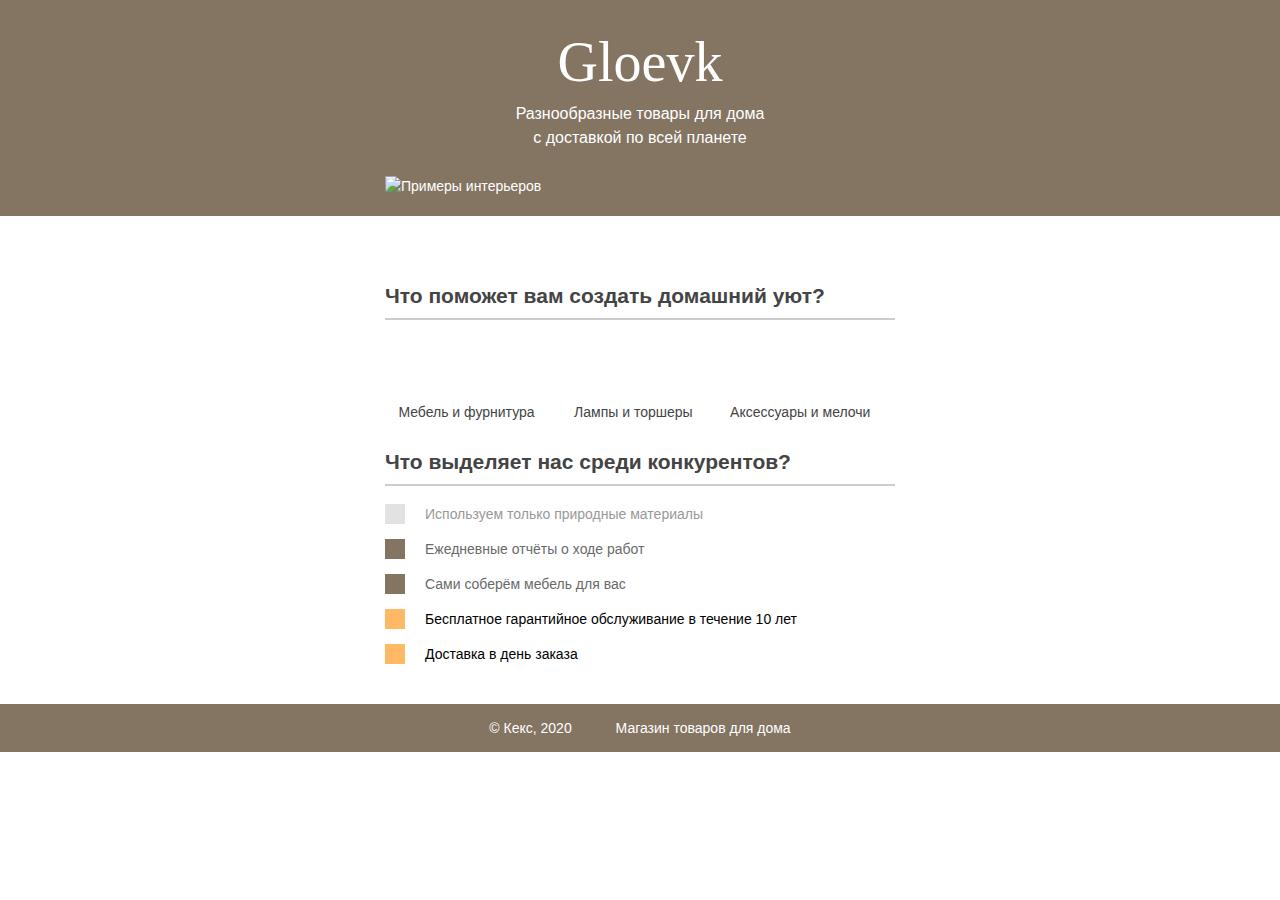
==== index.html @ cc7a2be5 "Add files via upload" ====
<!DOCTYPE html>
<html lang="ru">
  <head>
    <meta charset="utf-8">
    <title>Магазин товаров для дома</title>
    <link rel="stylesheet" href="style.css">
  </head>
  <body>
    <header class="site-header">
      <div class="container">
        <h1>Gloevk</h1>
        <p>Разнообразные товары для дома с доставкой по всей планете</p>
        <img src="img/gloevk-examples.png" width="510" height="80" alt="Примеры интерьеров">
      </div>
    </header>

    <section class="features">
      <h2>Что поможет вам создать домашний уют?</h2>
      <p class="feature-furniture">Мебель и фурнитура</p>
      <p class="feature-lighting">Лампы и торшеры</p>
      <p class="feature-accessories">Аксессуары и мелочи</p>
    </section>

    <section class="advantages">
      <h2>Что выделяет нас среди конкурентов?</h2>
      <ul class="advantages-list">
        <li class="advantages-item">Используем только природные материалы</li>
        <li class="advantages-item standard">Ежедневные отчёты о ходе работ</li>
        <li class="advantages-item standard">Сами соберём мебель для вас</li>
        <li class="advantages-item vip">Бесплатное гарантийное обслуживание в течение 10 лет</li>
        <li class="advantages-item vip">Доставка в день заказа</li>
      </ul>
    </section>

    <footer class="site-footer">
      <div class="container">
        <p>© Кекс, 2020</p>
        <p>Магазин товаров для дома</p>
      </div>
    </footer>
  </body>
</html>
---- style.css ----
body {
  margin: 0;
  padding: 0;
  font-family: "Arial", sans-serif;
  font-size: 14px;
  line-height: 20px;
  color: #444444;
}

h1 {
  width: 255px;
  margin: 0 auto 8px;
  font-family: "Georgia", serif;
  text-align: center;
  font-weight: normal;
  font-size: 56px;
  line-height: 64px;
}

h2 {
  border-bottom: 2px solid #cccccc;
  padding-bottom: 12px;
}

.container {
  width: 510px;
  margin: 0 auto;
  padding: 0 20px;
}

.site-header {
  min-width: 550px;
  height: 186px;
  margin-bottom: 70px;
  padding-top: 30px;
  background: #847462 no-repeat center url("img/gloevk-bg.jpg");
  background-size: cover;
  color: #ffffff;
}

.site-header p {
  width: 255px;
  margin: 0 auto 26px;
  text-align: center;
  font-size: 16px;
  line-height: 24px; 
}

.site-header img {
  display: block;
  margin: 0 auto;
}

.features {
  width: 510px;
  margin: 0 auto 30px;
  padding: 0 20px;
}

.features p {
  display: inline-block;
  vertical-align: top;
  width: 30%;
  margin: 0 5px;
  background-repeat: no-repeat;
  background-position: center top;
  text-align: center;
}

.feature-furniture {
  padding-top: 65px;
  background-image: url("img/furniture.svg");
}

.feature-lighting {
  padding-top: 65px;
  background-image: url("img/lighting.svg");
}

.feature-accessories {
  padding-top: 65px;
  background-image: url("img/accessories.svg");
}

.advantages {
  width: 510px;
  margin: 0 auto 40px;
  padding: 0 20px;
}

.advantages-list {
  padding: 0;
  list-style: none;  
}

.advantages-item {
  margin-bottom: 15px;
  padding-left: 20px;
  border-left: 20px solid #e2e2e2;
  color: #999999;
}

.standard {
  border-color: #847462;
  color: #6a6a6a;
}

.vip {
  border-color: #ffb864;
  color: #000000;
}

.site-footer {
  min-width: 550px;
  background-color: #847462;
  color: #ffffff;
}

.site-footer .container {
  text-align: center;
}

.site-footer p {
  display: inline-block;
  vertical-align: middle;
  padding: 0 20px;
}
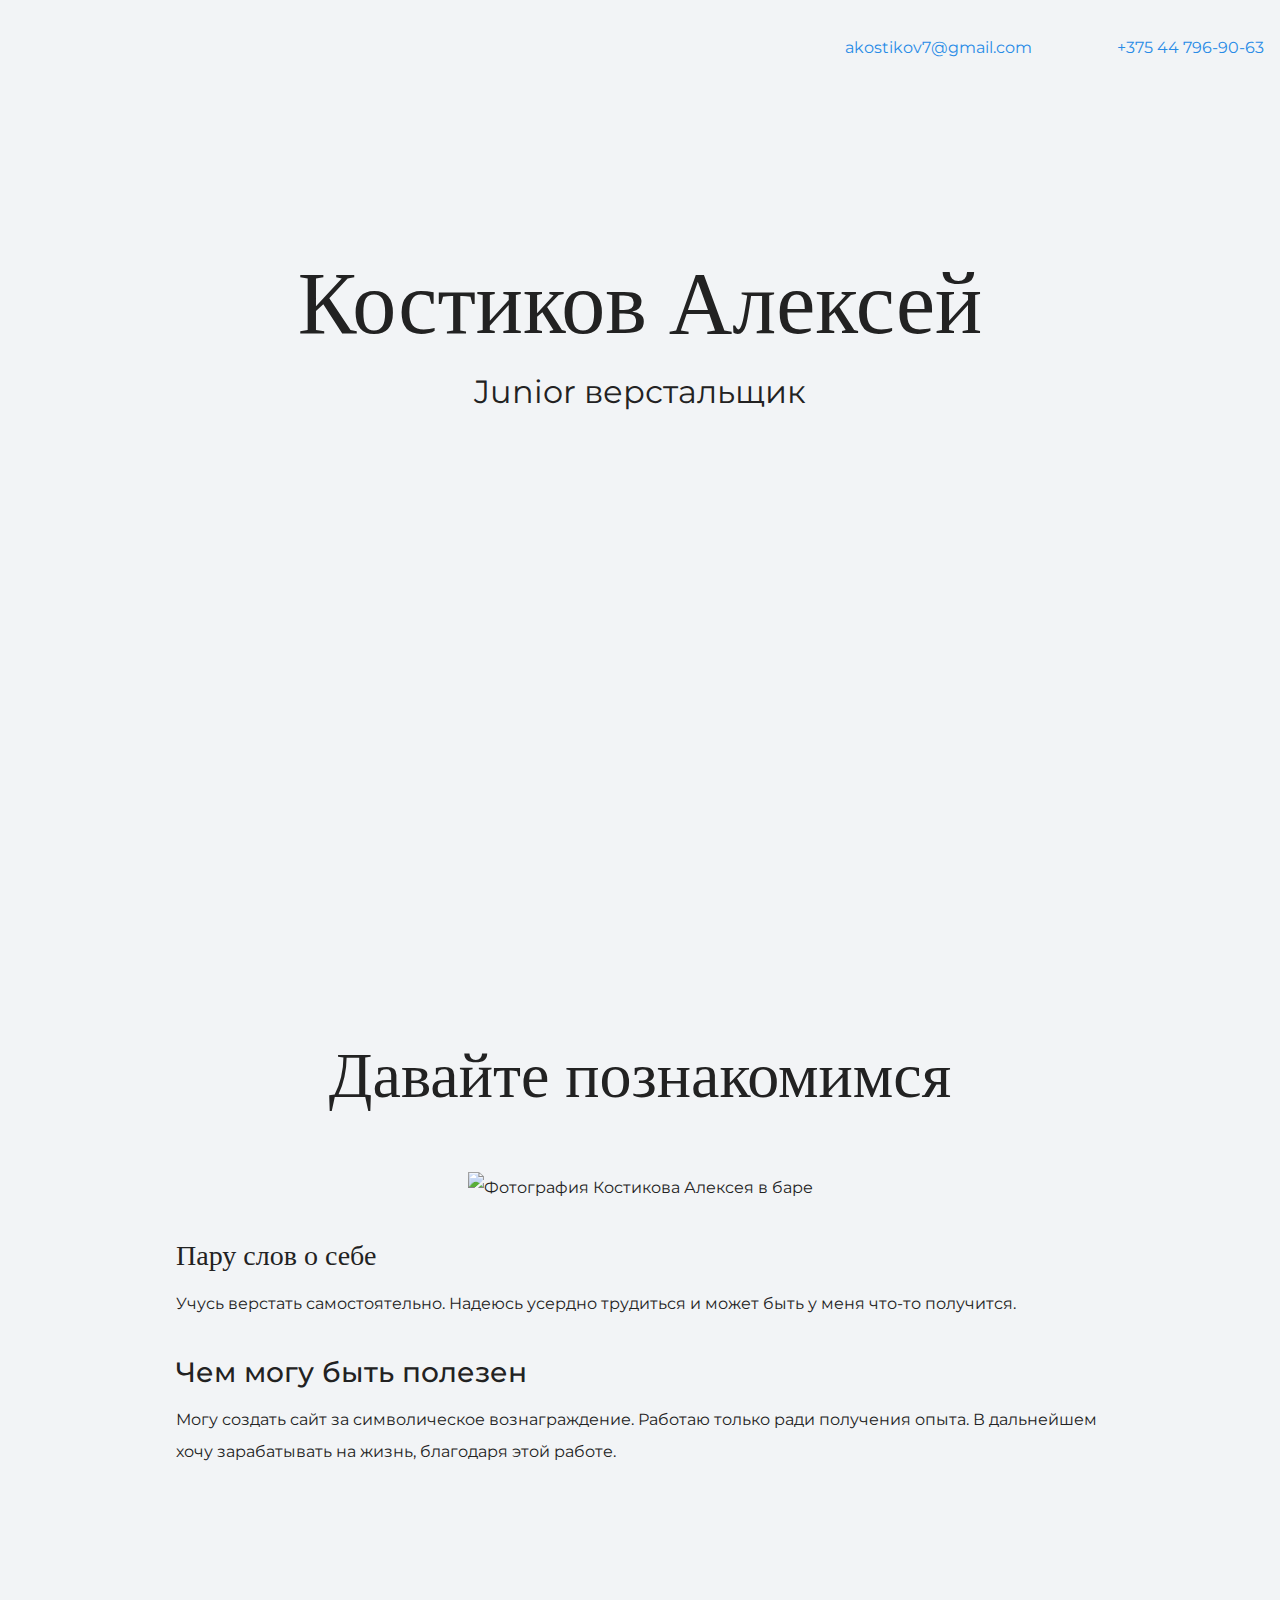
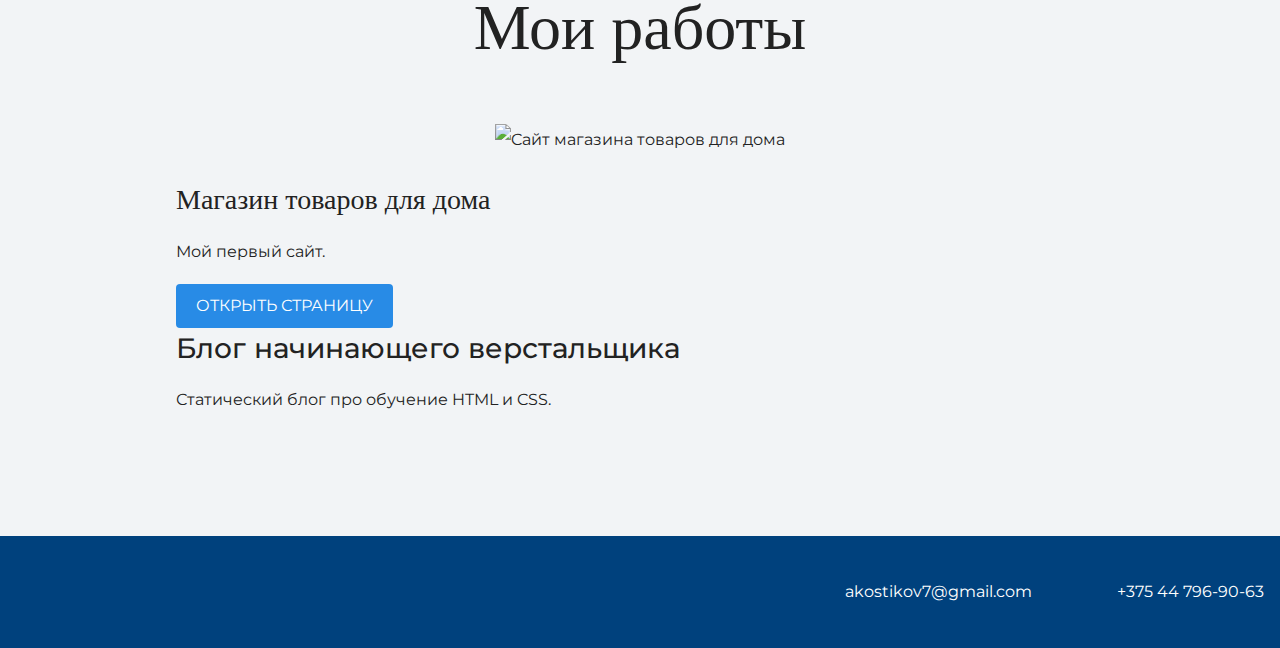
==== commit 6f5540f7: "Add files via upload" ====
--- a/index.html
+++ b/index.html
@@ -1,42 +1,63 @@
 <!DOCTYPE html>
 <html lang="ru">
+
   <head>
-    <meta charset="utf-8">
-    <title>Магазин товаров для дома</title>
+    <meta charset="UTF-8">
     <link rel="stylesheet" href="style.css">
+    <title>Портфолио Junior верстальщика</title>
+    <link href="https://fonts.googleapis.com/css?family=Montserrat:400,500,700|Old+Standard+TT&display=swap&subset=cyrillic"
+      rel="stylesheet">
   </head>
+
   <body>
-    <header class="site-header">
+
+    <header class="page-header">
       <div class="container">
-        <h1>Gloevk</h1>
-        <p>Разнообразные товары для дома с доставкой по всей планете</p>
-        <img src="img/gloevk-examples.png" width="510" height="80" alt="Примеры интерьеров">
+      <a class="header-email" href="mailto:akostikov7@gmail.com">akostikov7@gmail.com</a>
+      <a class="header-phone" href="tel:+375447969063">+375 44 796-90-63</a>
       </div>
     </header>
 
-    <section class="features">
-      <h2>Что поможет вам создать домашний уют?</h2>
-      <p class="feature-furniture">Мебель и фурнитура</p>
-      <p class="feature-lighting">Лампы и торшеры</p>
-      <p class="feature-accessories">Аксессуары и мелочи</p>
+    <section class="hero-image">
+      <div class="container">
+      <h1 class="heading">Костиков Алексей</h1>
+      <p>Junior верстальщик</p>
+      </div>
     </section>
 
-    <section class="advantages">
-      <h2>Что выделяет нас среди конкурентов?</h2>
-      <ul class="advantages-list">
-        <li class="advantages-item">Используем только природные материалы</li>
-        <li class="advantages-item standard">Ежедневные отчёты о ходе работ</li>
-        <li class="advantages-item standard">Сами соберём мебель для вас</li>
-        <li class="advantages-item vip">Бесплатное гарантийное обслуживание в течение 10 лет</li>
-        <li class="advantages-item vip">Доставка в день заказа</li>
-      </ul>
+    <section class="intro">
+      <h2 class="subheading">Давайте познакомимся</h2>
+      <figure class="user-image">
+        <img src="files/user1.jpg" width="928" height="536" alt="Фотография Костикова Алексея в баре">
+      </figure>
+      <div class="container">
+      <h3 class="heading">Пару слов о себе</h3>
+      <p>Учусь верстать самостоятельно. Надеюсь усердно трудиться и может быть у меня что-то получится.</p>
+      <h3>Чем могу быть полезен</h3>
+      <p>Могу создать сайт за символическое вознаграждение. Работаю только ради получения опыта. В дальнейшем хочу зарабатывать на жизнь, благодаря этой работе.</p>
+      </div>
     </section>
 
-    <footer class="site-footer">
+    <section class="portfolio">
+      <h2 class="subheading">Мои работы</h2>
+      <figure class="project-image">
+        <img src="files/project.jpg" width="928" height="536" alt="Cайт магазина товаров для дома">
+      </figure>
       <div class="container">
-        <p>© Кекс, 2020</p>
-        <p>Магазин товаров для дома</p>
+      <h3 class="heading">Магазин товаров для дома</h3>
+      <p>Мой первый сайт.</p>
+      <a class="button" href="source/project/index.html">Открыть страницу</a>
+      <h3>Блог начинающего верстальщика</h3>
+      <p>Статический блог про обучение HTML и CSS.</p>
+      </div>
+    </section>
+
+    <footer class="page-footer">
+      <div class="container">
+      <a class="footer-email" href="mailto:akostikov7@gmail.com">akostikov7@gmail.com</a>
+      <a class="footer-phone" href="tel:+375447969063">+375 44 796-90-63</a>
       </div>
     </footer>
+
   </body>
-</html>
+</html>--- a/style.css
+++ b/style.css
@@ -1,129 +1,194 @@
 body {
   margin: 0;
-  padding: 0;
-  font-family: "Arial", sans-serif;
-  font-size: 14px;
-  line-height: 20px;
-  color: #444444;
-}
-
-h1 {
-  width: 255px;
-  margin: 0 auto 8px;
-  font-family: "Georgia", serif;
-  text-align: center;
-  font-weight: normal;
-  font-size: 56px;
-  line-height: 64px;
-}
-
-h2 {
-  border-bottom: 2px solid #cccccc;
-  padding-bottom: 12px;
+  min-width: 960px;
+  font-family: "Montserrat", "Helvetica", "Arial", sans-serif;
+  font-size: 16px;
+  line-height: 32px;
+  color: #222222;
+  background-color: #f2f4f6;
+  background-image: url("img/hero-bg.jpg");
+  background-repeat: no-repeat;
+  background-position: top center;
 }
 
 .container {
-  width: 510px;
+  max-width: 928px;
   margin: 0 auto;
-  padding: 0 20px;
+  padding: 0 16px;
 }
 
-.site-header {
-  min-width: 550px;
-  height: 186px;
-  margin-bottom: 70px;
-  padding-top: 30px;
-  background: #847462 no-repeat center url("img/gloevk-bg.jpg");
-  background-size: cover;
+.page-header {
+  margin: 0 0 160px;
+  padding: 32px 0 32px;
+}
+
+.page-header .container,
+.page-footer .container {
+  max-width: 1408px;
+  text-align: right;
+}
+
+.page-header a {
+  margin-left: 56px;
+  color: #288be6;
+  text-decoration: none;
+  background-repeat: no-repeat;
+  background-position: left;
+}
+
+.header-email {
+  padding-left: 30px;
+  background-image: url("img/icon-email-header.svg");
+}
+
+.header-phone {
+  padding-left: 25px;
+  background-image: url("img/icon-phone-header.svg");
+}
+
+.hero-image {
+  margin-bottom: 620px;
+}
+
+.hero-image .container {
+  max-width: 1408px;
+  text-align: center;
+}
+
+.heading {
+  margin: 0 0 16px;
+  font-family: "Old Standard TT", "Times", "Times New Roman", serif;
+  font-size: 88px;
+  line-height: 96px;
+  font-weight: 400;
+}
+
+.hero-image p {
+  margin: 0;
+  font-size: 32px;
+  line-height: 48px;
+}
+
+.intro {
+  margin: 0 0 120px;
+}
+
+.subheading {
+  margin: 0 0 56px;
+  font-family: "Old Standard TT", "Times", "Times New Roman", serif;
+  font-size: 64px;
+  line-height: 80px;
+  font-weight: 400;
+  text-align: center;
+}
+
+.user-image {
+  margin: 0 0 32px;
+  text-align: center;
+}
+
+.intro h3,
+.portfolio h3 {
+  margin: 0 0 12px;
+  font-size: 28px;
+  line-height: 40px;
+  font-weight: 500;
+}
+
+.intro p {
+  margin: 0 0 32px;
+}
+
+.skills-list {
+  margin: 0;
+  padding: 0;
+}
+
+.skills-list dt {
+  padding-left: 32px;
+  background-repeat: no-repeat;
+  background-position: left;
+}
+
+.skill-html {
+  background-image: url("img/icon-html.svg");
+}
+
+.skill-css {
+  background-image: url("img/icon-css.svg");
+}
+
+.level {
+  margin: 4px 0 16px;
+  padding: 0;
+  height: 14px;
+  font-size: 0;
+  background-color: #ffffff;
+  border: 1px solid #86c3fa;
+  border-radius: 8px;
+}
+
+.level div {
+  margin: 1px;
+  height: 12px;
+  background-color: #288be6;
+  border-radius: 6px;
+}
+
+.portfolio {
+  margin: 0 0 120px;
+}
+
+.projects {
+  margin: 0;
+  padding: 0;
+  list-style: none;
+}
+
+.projects li {
+  margin: 0 0 80px;
+}
+
+.project-image {
+  margin: 0 0 24px;
+  text-align: center;
+}
+
+.projects p {
+  margin: 0 0 24px;
+}
+
+.button {
+  padding: 6px 20px;
+  display: inline-block;
+  vertical-align: baseline;
+  text-decoration: none;
+  text-transform: uppercase;
+  border-radius: 4px;
+  background-color: #288be6;
   color: #ffffff;
 }
 
-.site-header p {
-  width: 255px;
-  margin: 0 auto 26px;
-  text-align: center;
-  font-size: 16px;
-  line-height: 24px; 
-}
-
-.site-header img {
-  display: block;
-  margin: 0 auto;
-}
-
-.features {
-  width: 510px;
-  margin: 0 auto 30px;
-  padding: 0 20px;
-}
-
-.features p {
-  display: inline-block;
-  vertical-align: top;
-  width: 30%;
-  margin: 0 5px;
-  background-repeat: no-repeat;
-  background-position: center top;
-  text-align: center;
-}
-
-.feature-furniture {
-  padding-top: 65px;
-  background-image: url("img/furniture.svg");
-}
-
-.feature-lighting {
-  padding-top: 65px;
-  background-image: url("img/lighting.svg");
-}
-
-.feature-accessories {
-  padding-top: 65px;
-  background-image: url("img/accessories.svg");
-}
-
-.advantages {
-  width: 510px;
-  margin: 0 auto 40px;
-  padding: 0 20px;
-}
-
-.advantages-list {
-  padding: 0;
-  list-style: none;  
-}
-
-.advantages-item {
-  margin-bottom: 15px;
-  padding-left: 20px;
-  border-left: 20px solid #e2e2e2;
-  color: #999999;
-}
-
-.standard {
-  border-color: #847462;
-  color: #6a6a6a;
-}
-
-.vip {
-  border-color: #ffb864;
-  color: #000000;
-}
-
-.site-footer {
-  min-width: 550px;
-  background-color: #847462;
+.page-footer {
+  padding: 40px 0;
+  background-color: #00417d;
   color: #ffffff;
 }
 
-.site-footer .container {
-  text-align: center;
+.page-footer a {
+  margin-left: 56px;
+  color: inherit;
+  text-decoration: none;
+  background-repeat: no-repeat;
+  background-position: left;
 }
 
-.site-footer p {
-  display: inline-block;
-  vertical-align: middle;
-  padding: 0 20px;
+.footer-email {
+  padding-left: 30px;
+  background-image: url("img/icon-email-footer.svg");
 }
 
-
+.footer-phone {
+  padding-left: 25px;
+  background-image: url("img/icon-phone-footer.svg");
+}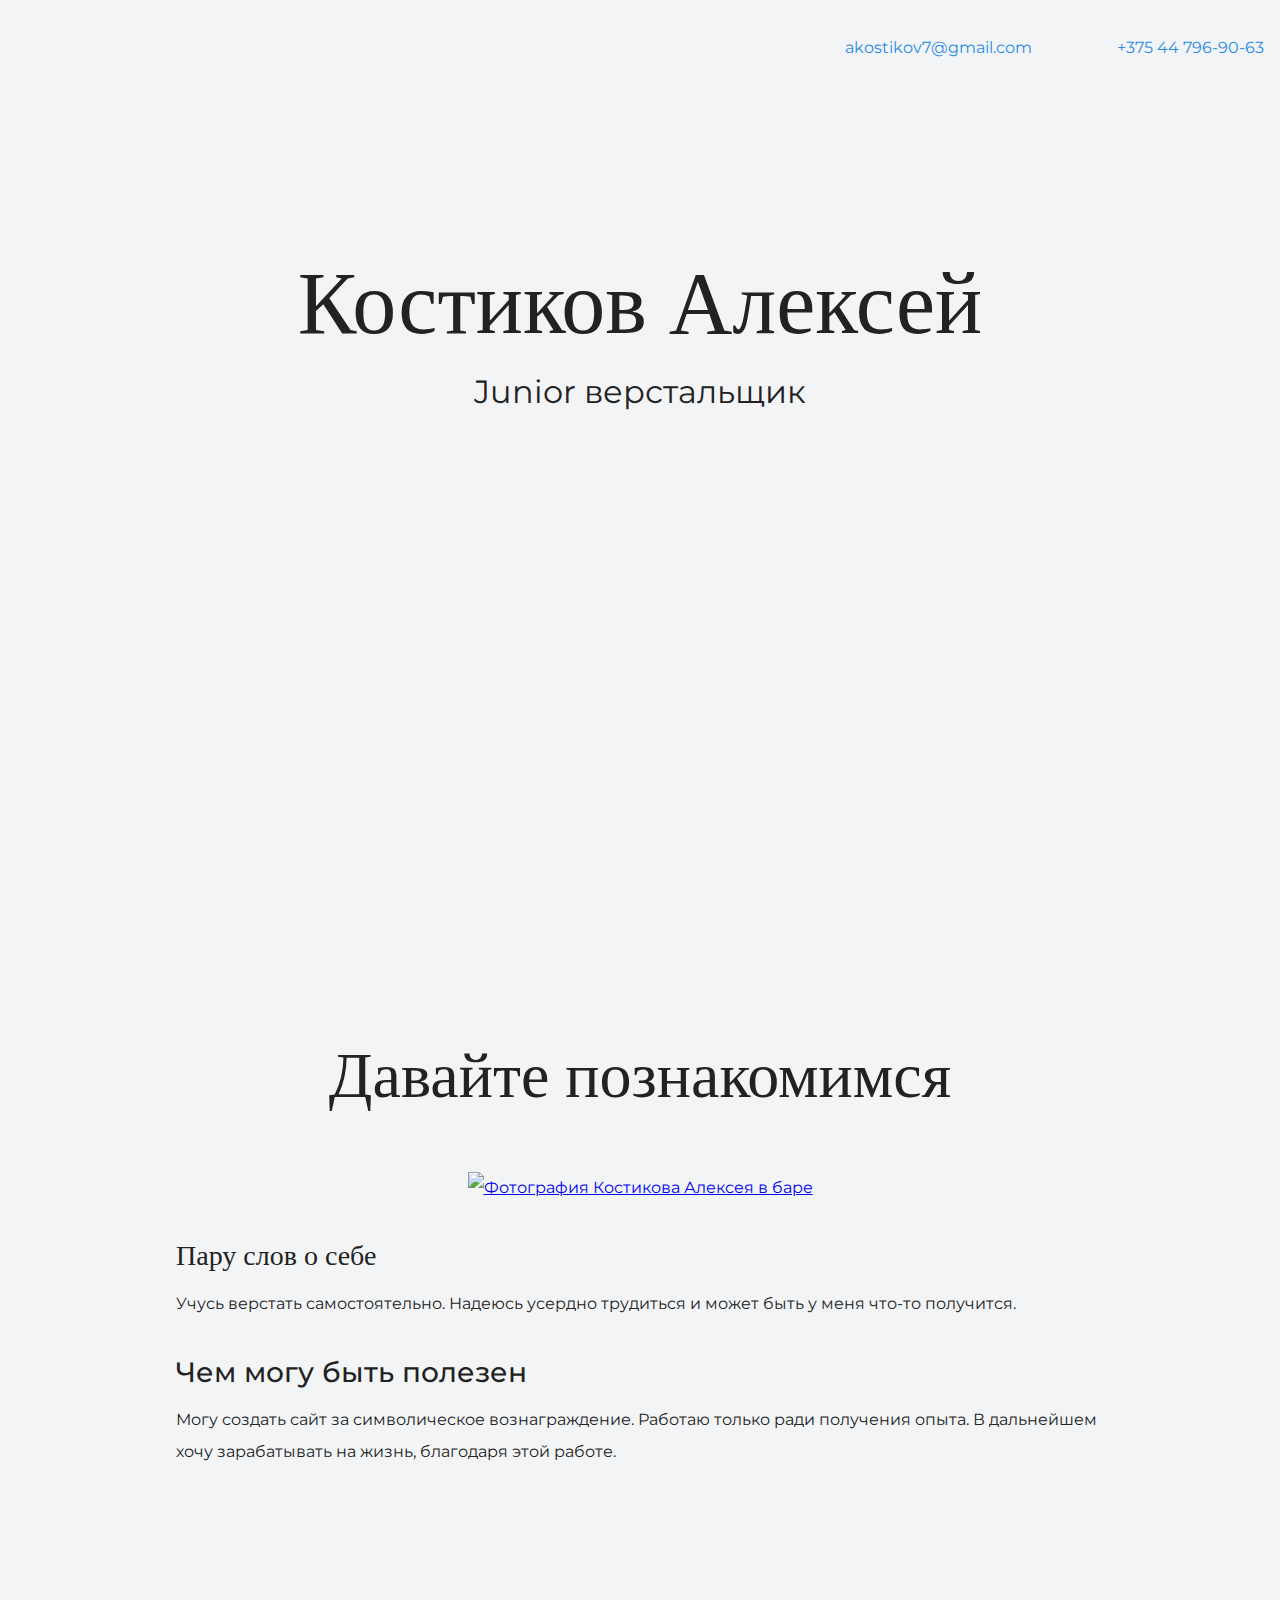
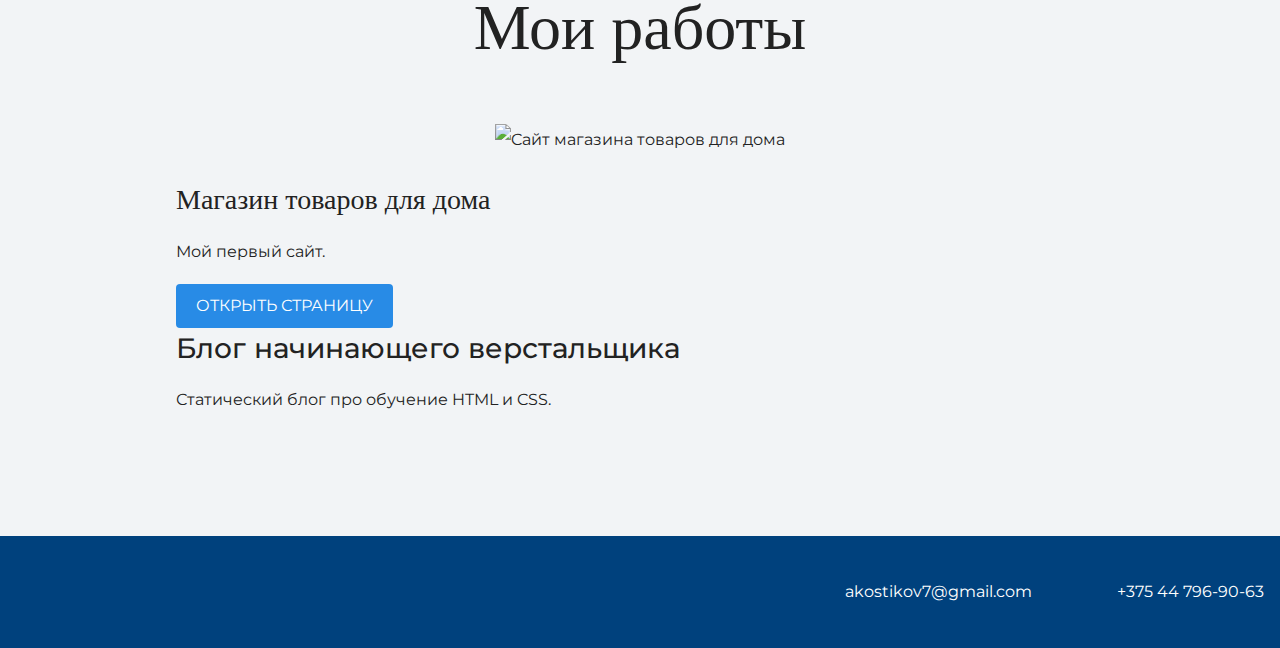
==== commit b2976e52: "Add files via upload" ====
--- a/index.html
+++ b/index.html
@@ -28,7 +28,9 @@
     <section class="intro">
       <h2 class="subheading">Давайте познакомимся</h2>
       <figure class="user-image">
-        <img src="files/user1.jpg" width="928" height="536" alt="Фотография Костикова Алексея в баре">
+        <a href="https://github.com/Cka3o4HuK63/My_site/tree/main/folder1">
+        <img src="user1.jpg" width="928" height="536" alt="Фотография Костикова Алексея в баре">
+        </a>
       </figure>
       <div class="container">
       <h3 class="heading">Пару слов о себе</h3>
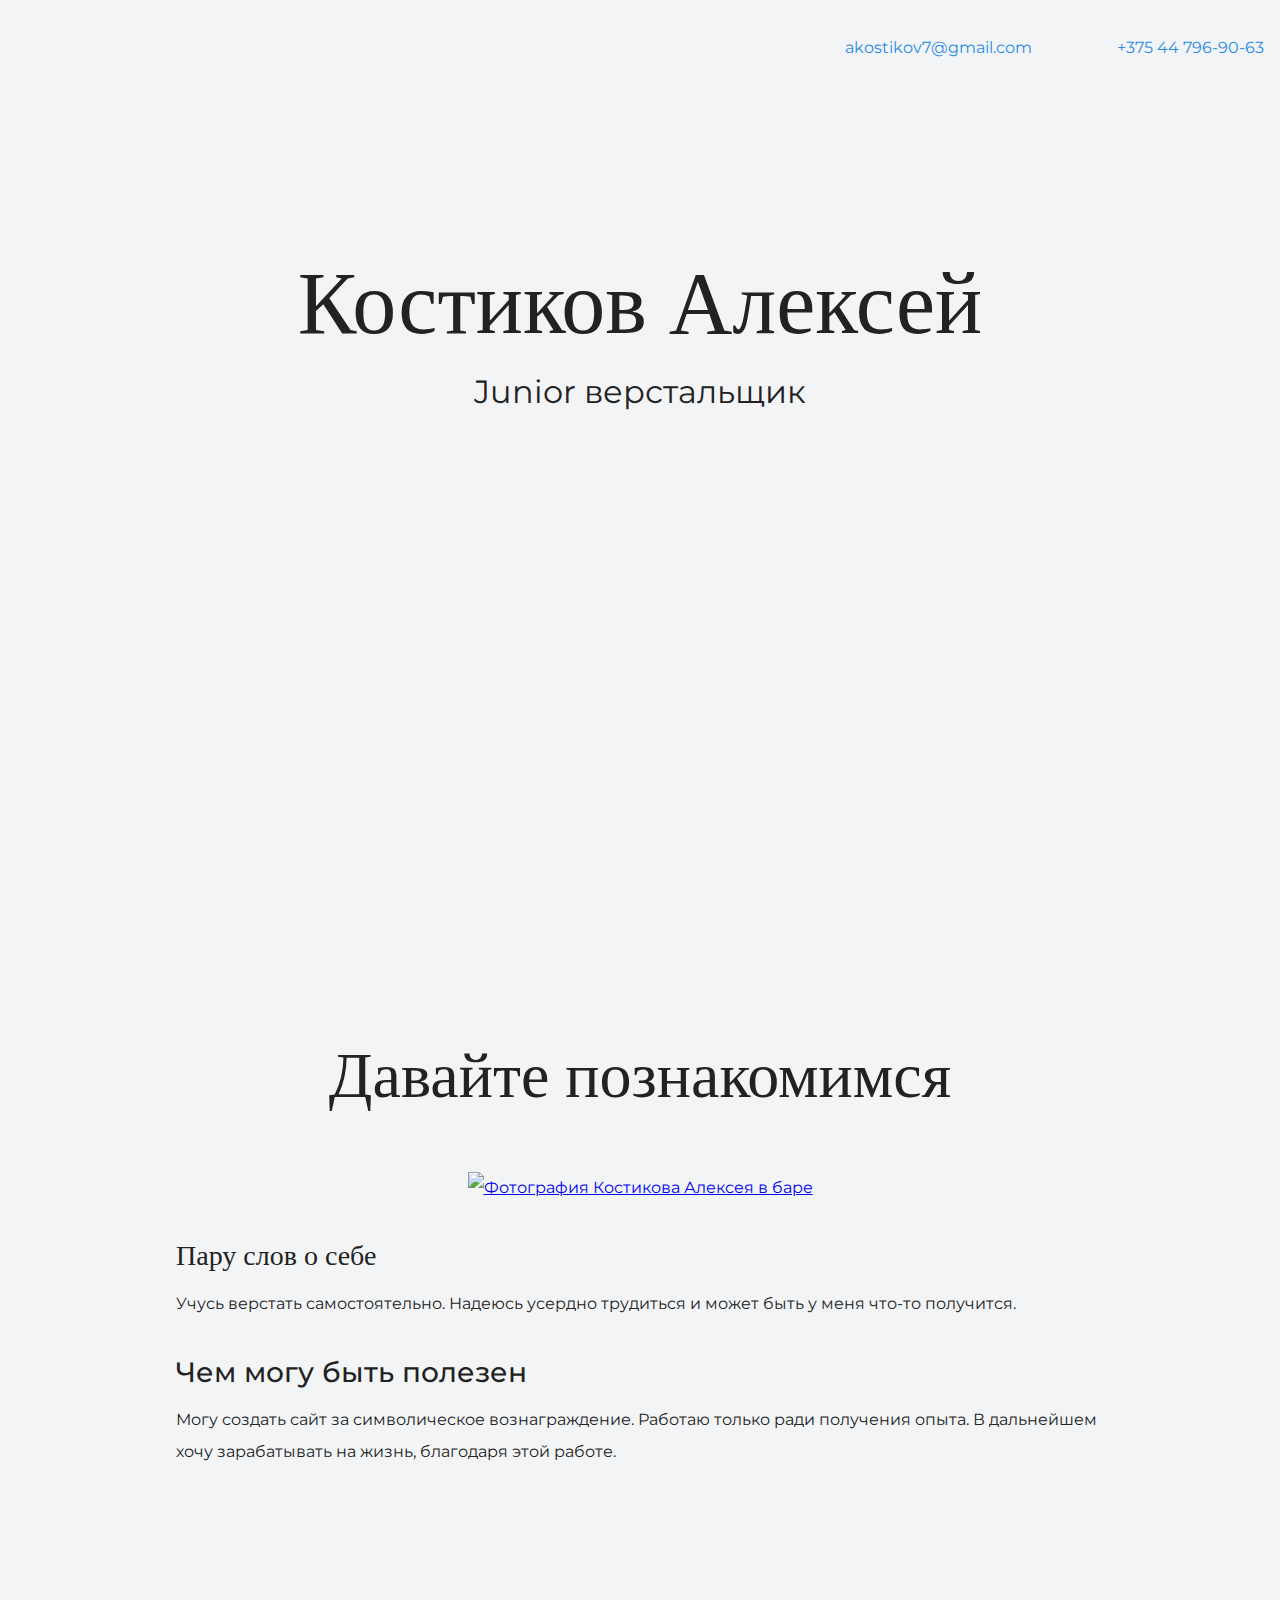
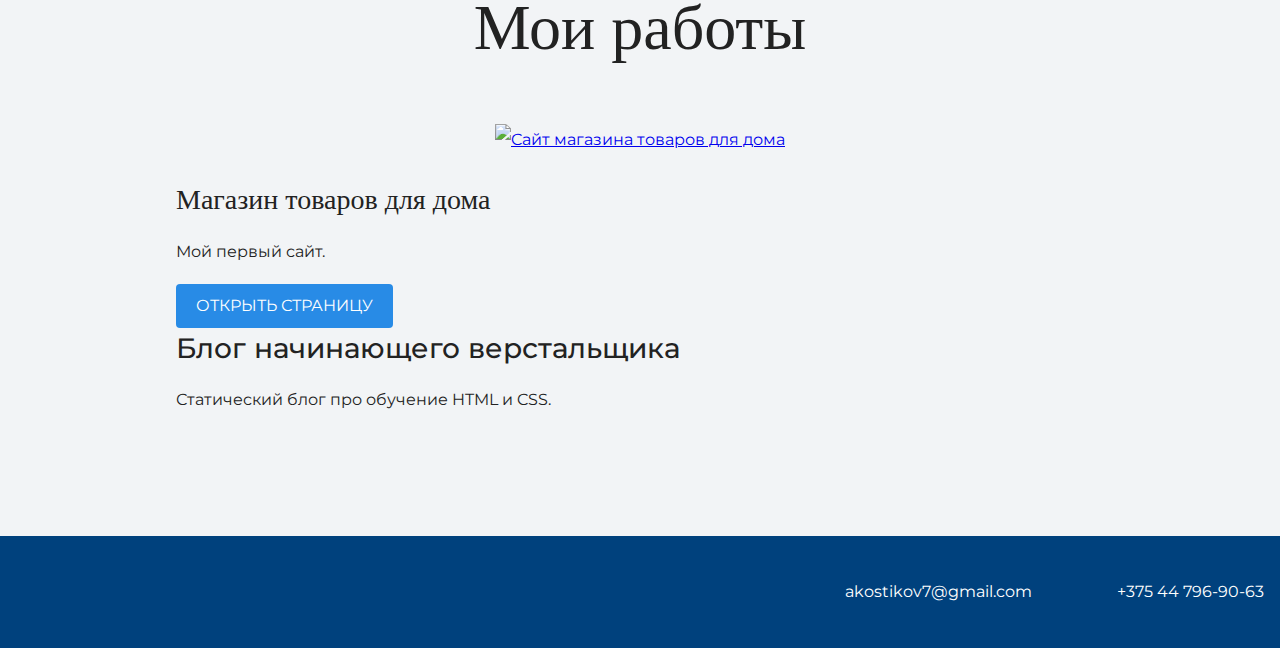
==== commit 57cd78e6: "Add files via upload" ====
--- a/index.html
+++ b/index.html
@@ -28,7 +28,7 @@
     <section class="intro">
       <h2 class="subheading">Давайте познакомимся</h2>
       <figure class="user-image">
-        <a href="https://github.com/Cka3o4HuK63/My_site/tree/main/folder1">
+        <a href="https://github.com/Cka3o4HuK63/My_site/folder1">
         <img src="user1.jpg" width="928" height="536" alt="Фотография Костикова Алексея в баре">
         </a>
       </figure>
@@ -43,12 +43,14 @@
     <section class="portfolio">
       <h2 class="subheading">Мои работы</h2>
       <figure class="project-image">
-        <img src="files/project.jpg" width="928" height="536" alt="Cайт магазина товаров для дома">
+        <a href="https://github.com/Cka3o4HuK63/My_site/folder1">
+        <img src="project.jpg" width="928" height="536" alt="Cайт магазина товаров для дома">
+        </a>
       </figure>
       <div class="container">
       <h3 class="heading">Магазин товаров для дома</h3>
       <p>Мой первый сайт.</p>
-      <a class="button" href="source/project/index.html">Открыть страницу</a>
+      <a class="button" href="https://github.com/Cka3o4HuK63/My_site/folder3/index.html">Открыть страницу</a>
       <h3>Блог начинающего верстальщика</h3>
       <p>Статический блог про обучение HTML и CSS.</p>
       </div>
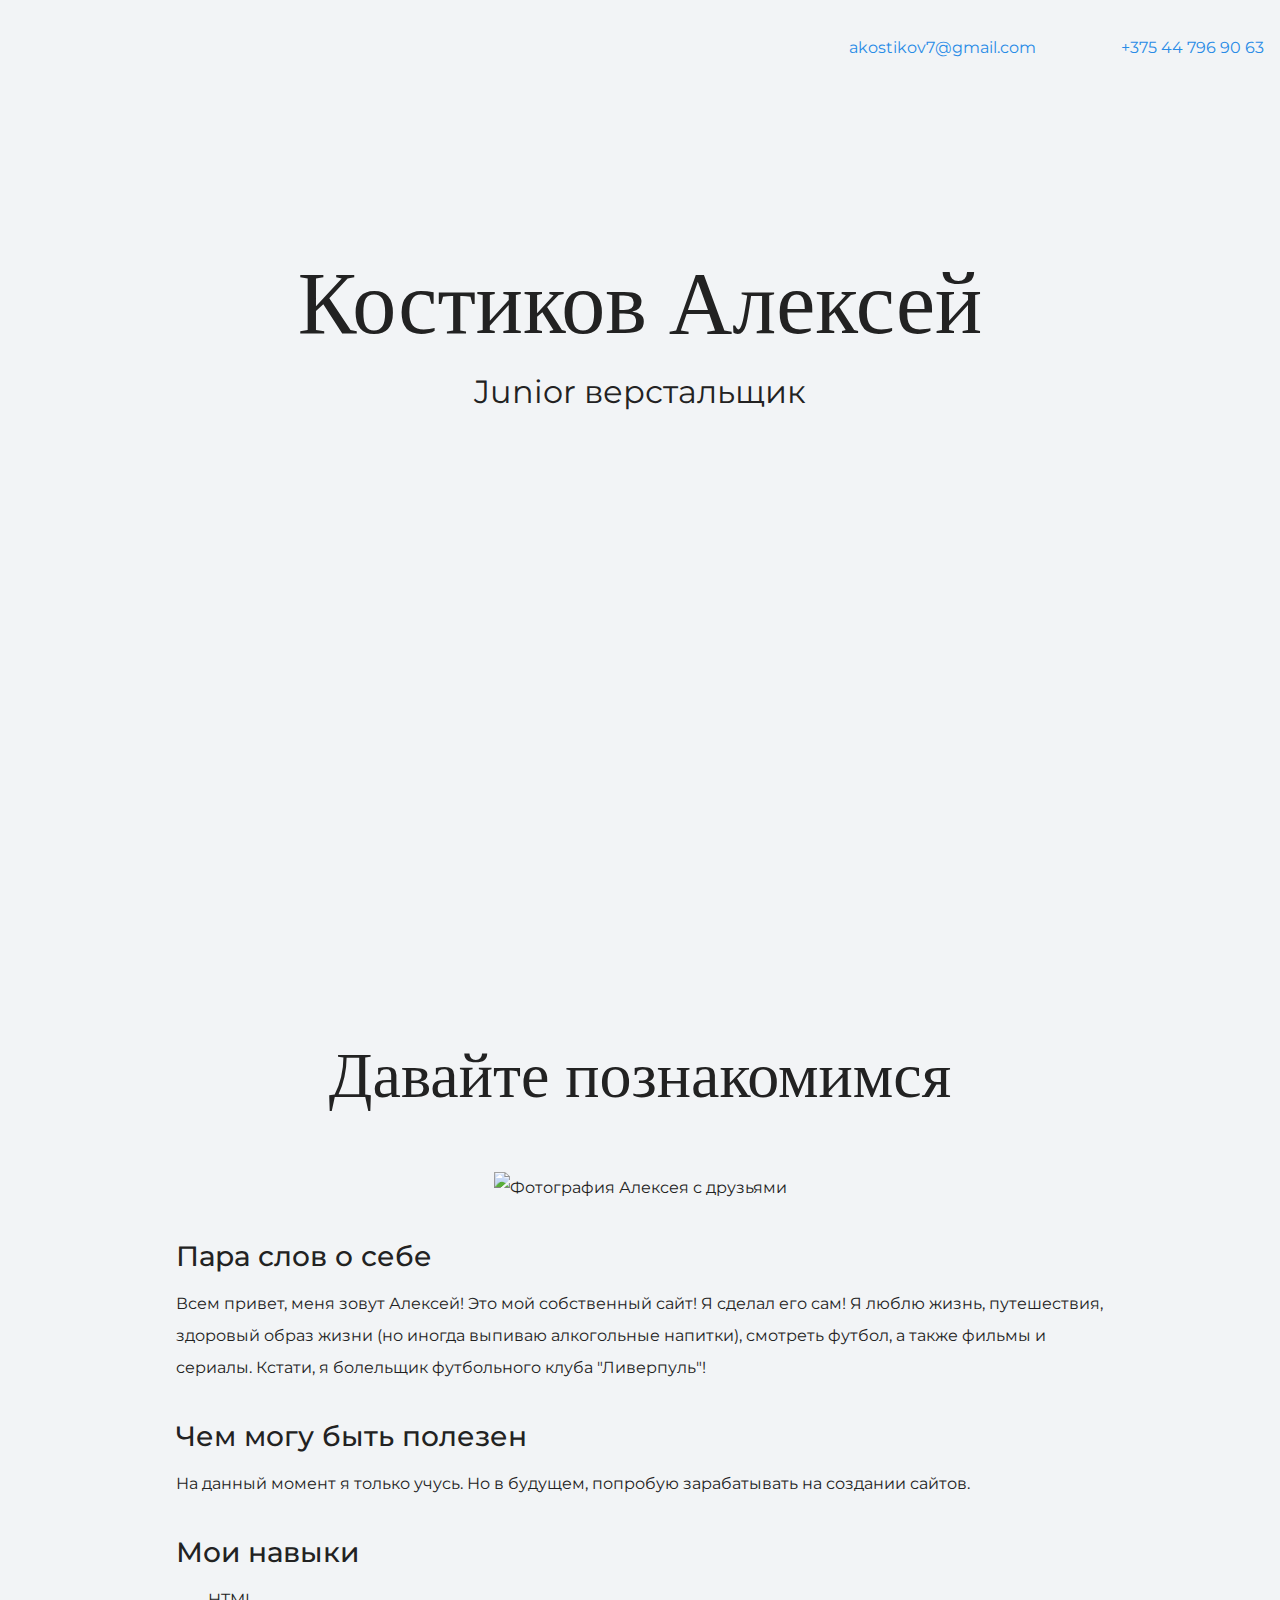
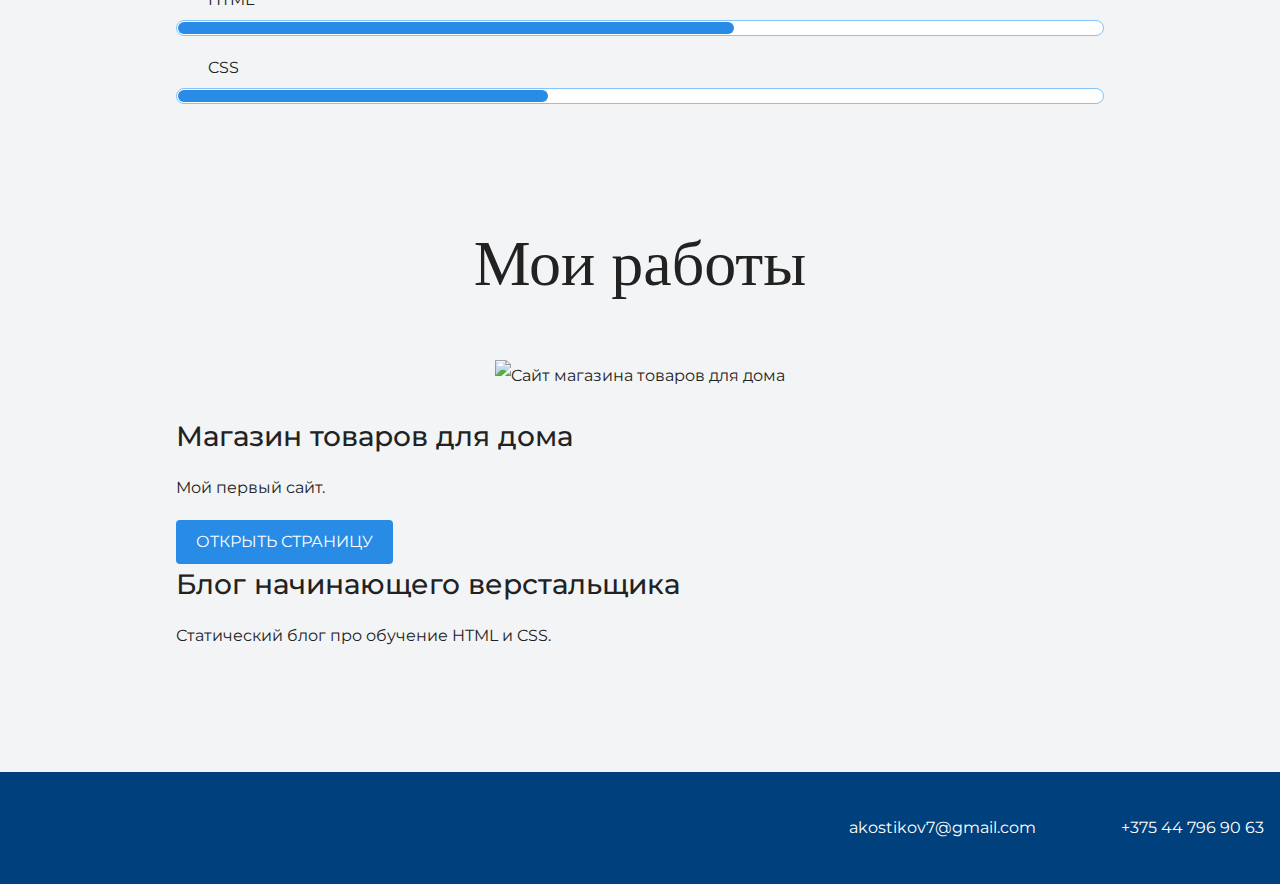
==== commit 7dba137e: "Add files via upload" ====
--- a/index.html
+++ b/index.html
@@ -1,6 +1,5 @@
 <!DOCTYPE html>
 <html lang="ru">
-
   <head>
     <meta charset="UTF-8">
     <link rel="stylesheet" href="style.css">
@@ -10,11 +9,12 @@
   </head>
 
   <body>
-
     <header class="page-header">
       <div class="container">
-      <a class="header-email" href="mailto:akostikov7@gmail.com">akostikov7@gmail.com</a>
-      <a class="header-phone" href="tel:+375447969063">+375 44 796-90-63</a>
+      <a class="header-email" 
+      href="mailto:akostikov7@gmail.com">akostikov7@gmail.com</a>
+      <a class="header-phone" 
+      href="tel:+375447969063">+375 44 796 90 63</a>
       </div>
     </header>
 
@@ -26,31 +26,43 @@
     </section>
 
     <section class="intro">
+      <div class="container">
       <h2 class="subheading">Давайте познакомимся</h2>
       <figure class="user-image">
-        <a href="https://github.com/Cka3o4HuK63/My_site/folder1">
-        <img src="user1.jpg" width="928" height="536" alt="Фотография Костикова Алексея в баре">
-        </a>
+        <img src="files/user1.jpg" width="928" height="536" alt="Фотография Алексея с друзьями">
       </figure>
-      <div class="container">
-      <h3 class="heading">Пару слов о себе</h3>
-      <p>Учусь верстать самостоятельно. Надеюсь усердно трудиться и может быть у меня что-то получится.</p>
+
+      <div>
+      <h3>Пара слов о себе</h3>
+      <p>Всем привет, меня зовут Алексей! Это мой собственный сайт! Я сделал его сам! Я люблю жизнь, путешествия, здоровый образ жизни (но иногда выпиваю алкогольные напитки), смотреть футбол, а также фильмы и сериалы. Кстати, я болельщик футбольного клуба "Ливерпуль"!</p>
+      </div>
+      <div>
       <h3>Чем могу быть полезен</h3>
-      <p>Могу создать сайт за символическое вознаграждение. Работаю только ради получения опыта. В дальнейшем хочу зарабатывать на жизнь, благодаря этой работе.</p>
+      <p>На данный момент я только учусь. Но в будущем, попробую зарабатывать на создании сайтов.</p>
       </div>
+
+      <div class="skills">
+        <h3>Мои навыки</h3>
+        <dl class="skills-list">
+          <dt class="skill-html">HTML</dt>
+          <dd class="level"><div style="width: 60%;">60%</div></dd>
+          <dt class="skill-css">CSS</dt>
+          <dd class="level"><div style="width: 40%;">40%</div></dd>
+        </dl>
+      </div>
+      
+     </div>
     </section>
 
     <section class="portfolio">
+      <div class="container">
       <h2 class="subheading">Мои работы</h2>
       <figure class="project-image">
-        <a href="https://github.com/Cka3o4HuK63/My_site/folder1">
-        <img src="project.jpg" width="928" height="536" alt="Cайт магазина товаров для дома">
-        </a>
+        <img src="files/project.jpg" width="928" height="536" alt="Cайт магазина товаров для дома">
       </figure>
-      <div class="container">
-      <h3 class="heading">Магазин товаров для дома</h3>
+      <h3>Магазин товаров для дома</h3>
       <p>Мой первый сайт.</p>
-      <a class="button" href="https://github.com/Cka3o4HuK63/My_site/folder3/index.html">Открыть страницу</a>
+      <a class="button" href="source/project/index.html">Открыть страницу</a>
       <h3>Блог начинающего верстальщика</h3>
       <p>Статический блог про обучение HTML и CSS.</p>
       </div>
@@ -58,10 +70,11 @@
 
     <footer class="page-footer">
       <div class="container">
-      <a class="footer-email" href="mailto:akostikov7@gmail.com">akostikov7@gmail.com</a>
-      <a class="footer-phone" href="tel:+375447969063">+375 44 796-90-63</a>
+      <a class="footer-email" 
+      href="mailto:akostikov7@gmail.com">akostikov7@gmail.com</a>
+      <a class="footer-phone" 
+      href="tel:+375447969063">+375 44 796 90 63</a>
       </div>
     </footer>
-
   </body>
 </html>